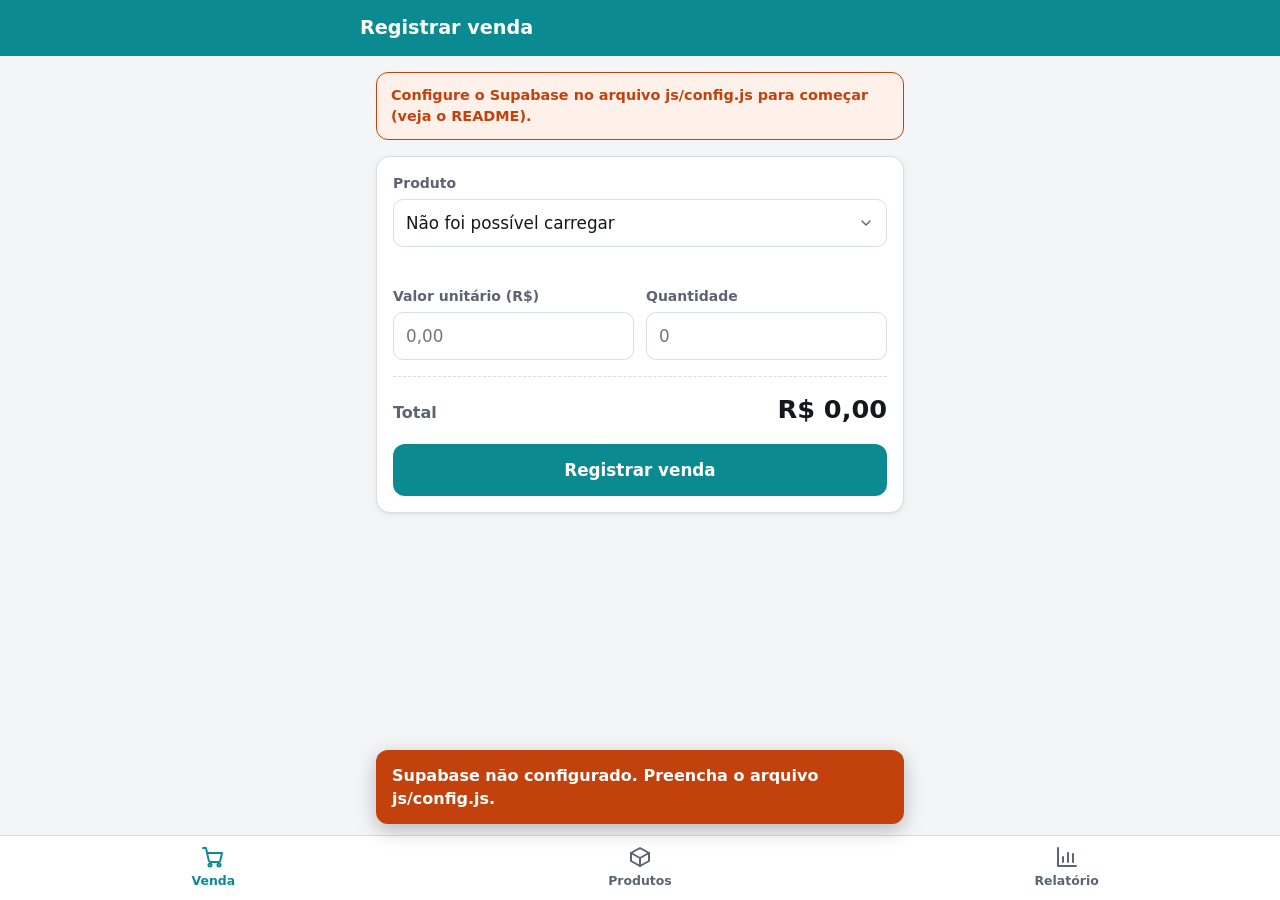
==== index.html @ 5a30bd80 "SmallPDVMobile: PDV mobile com cadastro, venda e relatório Três telas em HTML, CSS e JS puros (Regis" ====
<!doctype html>
<html lang="pt-BR">
<head>
  <meta charset="utf-8">
  <meta name="viewport" content="width=device-width, initial-scale=1, viewport-fit=cover">
  <meta name="theme-color" content="#0b8a91">
  <title>Registrar venda · PDV</title>
  <link rel="icon" href="img/icone.svg" type="image/svg+xml">
  <link rel="stylesheet" href="css/estilo.css">
</head>
<body>
  <header class="topo"><h1>Registrar venda</h1></header>

  <main class="conteudo">
    <form id="form-venda" class="cartao" novalidate>
      <label class="campo">
        <span>Produto</span>
        <select id="produto" required>
          <option value="">Carregando produtos…</option>
        </select>
      </label>
      <p class="dica" id="info-estoque"></p>

      <div class="linha">
        <label class="campo">
          <span>Valor unitário (R$)</span>
          <input id="valor" inputmode="decimal" autocomplete="off" placeholder="0,00" required>
        </label>
        <label class="campo">
          <span>Quantidade</span>
          <input id="quantidade" type="number" inputmode="numeric" min="1" step="1" placeholder="0" required>
        </label>
      </div>

      <div class="total">
        <span>Total</span>
        <strong id="total">R$ 0,00</strong>
      </div>

      <button class="botao" type="submit" id="btn-registrar">Registrar venda</button>
    </form>
  </main>

  <nav class="abas" aria-label="Telas">
    <a href="index.html" aria-current="page">
      <svg viewBox="0 0 24 24" fill="none" stroke="currentColor" stroke-width="2" stroke-linecap="round" stroke-linejoin="round" aria-hidden="true"><circle cx="9" cy="20" r="1.5"/><circle cx="18" cy="20" r="1.5"/><path d="M2 3h3l2.7 12.4a2 2 0 0 0 2 1.6h7.6a2 2 0 0 0 2-1.5L21 8H6"/></svg>
      Venda
    </a>
    <a href="produtos.html">
      <svg viewBox="0 0 24 24" fill="none" stroke="currentColor" stroke-width="2" stroke-linecap="round" stroke-linejoin="round" aria-hidden="true"><path d="M21 8 12 3 3 8v8l9 5 9-5z"/><path d="m3 8 9 5 9-5M12 13v8"/></svg>
      Produtos
    </a>
    <a href="relatorio.html">
      <svg viewBox="0 0 24 24" fill="none" stroke="currentColor" stroke-width="2" stroke-linecap="round" stroke-linejoin="round" aria-hidden="true"><path d="M3 3v18h18"/><path d="M8 17v-5M13 17V8M18 17v-8"/></svg>
      Relatório
    </a>
  </nav>

  <div id="aviso" class="aviso" role="status" aria-live="polite"></div>

  <script src="js/config.js"></script>
  <script src="js/api.js"></script>
  <script src="js/comum.js"></script>
  <script src="js/venda.js"></script>
</body>
</html>
---- css/estilo.css ----
/* SmallPDVMobile — estilo único das três telas (mobile primeiro) */

:root {
  --fundo: #f3f5f7;
  --superficie: #ffffff;
  --texto: #14171c;
  --texto-suave: #5b6470;
  --borda: #d9dee4;
  --destaque: #0b8a91;
  --destaque-forte: #086c72;
  --destaque-suave: #e0f5f6;
  --sucesso: #15803d;
  --perigo: #c2410c;
  --perigo-suave: #fff1ea;
  --sombra: 0 1px 2px rgba(20, 23, 28, .06), 0 2px 8px rgba(20, 23, 28, .05);
  --raio: 14px;
  --altura-abas: 64px;
  color-scheme: light;
}

@media (prefers-color-scheme: dark) {
  :root {
    --fundo: #0f1216;
    --superficie: #181c22;
    --texto: #eef1f4;
    --texto-suave: #9aa4af;
    --borda: #2c323b;
    --destaque: #0bced1;
    --destaque-forte: #20f6e0;
    --destaque-suave: #0f2e31;
    --sucesso: #4ade80;
    --perigo: #fb8c5a;
    --perigo-suave: #2e1b13;
    --sombra: none;
    color-scheme: dark;
  }
}

* { box-sizing: border-box; }

html { -webkit-text-size-adjust: 100%; }

body {
  margin: 0;
  background: var(--fundo);
  color: var(--texto);
  font-family: system-ui, -apple-system, "Segoe UI", Roboto, "Helvetica Neue", Arial, sans-serif;
  font-size: 16px;
  line-height: 1.45;
  padding-bottom: calc(var(--altura-abas) + env(safe-area-inset-bottom) + 24px);
}

/* ---------- Topo ---------- */

.topo {
  position: sticky;
  top: 0;
  z-index: 5;
  background: var(--destaque);
  color: #fff;
  padding: calc(14px + env(safe-area-inset-top)) 16px 14px;
}
.topo h1 { margin: 0 auto; max-width: 560px; font-size: 1.2rem; font-weight: 700; }
@media (prefers-color-scheme: dark) {
  .topo { background: var(--superficie); color: var(--texto); border-bottom: 1px solid var(--borda); }
}

.conteudo { max-width: 560px; margin: 0 auto; padding: 16px; }

/* ---------- Cartões e formulários ---------- */

.cartao {
  background: var(--superficie);
  border: 1px solid var(--borda);
  border-radius: var(--raio);
  box-shadow: var(--sombra);
  padding: 16px;
  margin-bottom: 16px;
}
.cartao h2 { margin: 0 0 12px; font-size: 1.05rem; }

.campo { display: block; margin-bottom: 14px; }
.campo > span { display: block; font-size: .875rem; font-weight: 600; color: var(--texto-suave); margin-bottom: 6px; }

input, select {
  width: 100%;
  min-height: 48px;
  padding: 10px 12px;
  font: inherit;
  font-size: 1.05rem; /* ≥16px evita o zoom automático do iPhone */
  color: var(--texto);
  background: var(--superficie);
  border: 1.5px solid var(--borda);
  border-radius: 10px;
  appearance: none;
  -webkit-appearance: none;
}
select {
  padding-right: 40px;
  background-image: url("data:image/svg+xml,%3Csvg xmlns='http://www.w3.org/2000/svg' width='16' height='16' fill='none' stroke='%235b6470' stroke-width='2' stroke-linecap='round' stroke-linejoin='round' viewBox='0 0 24 24'%3E%3Cpath d='m6 9 6 6 6-6'/%3E%3C/svg%3E");
  background-repeat: no-repeat;
  background-position: right 12px center;
}
input:focus, select:focus { outline: none; border-color: var(--destaque); box-shadow: 0 0 0 3px var(--destaque-suave); }
input[aria-invalid="true"] { border-color: var(--perigo); }

.linha { display: grid; grid-template-columns: 1fr 1fr; gap: 12px; }

.dica { margin: -6px 0 14px; font-size: .875rem; color: var(--texto-suave); min-height: 1.2em; }

/* ---------- Botões ---------- */

.botao {
  display: block;
  width: 100%;
  min-height: 52px;
  padding: 12px 16px;
  font: inherit;
  font-size: 1.05rem;
  font-weight: 700;
  color: #fff;
  background: var(--destaque);
  border: none;
  border-radius: 12px;
  cursor: pointer;
}
.botao:active { background: var(--destaque-forte); }
.botao:disabled { opacity: .6; cursor: wait; }
.botao.secundario { background: transparent; color: var(--texto); border: 1.5px solid var(--borda); }
@media (prefers-color-scheme: dark) { .botao { color: #0f1216; } }

.acoes { display: flex; gap: 10px; }
.acoes .botao { flex: 1; }

.botao-texto-perigo {
  display: block;
  margin: 12px auto 0;
  padding: 8px 12px;
  font: inherit;
  font-size: .95rem;
  font-weight: 600;
  color: var(--perigo);
  background: none;
  border: none;
  cursor: pointer;
}

[hidden] { display: none !important; }

/* ---------- Registro de venda ---------- */

.total {
  display: flex;
  justify-content: space-between;
  align-items: baseline;
  padding: 14px 0 16px;
  margin-top: 2px;
  border-top: 1px dashed var(--borda);
}
.total span { color: var(--texto-suave); font-weight: 600; }
.total strong { font-size: 1.6rem; font-variant-numeric: tabular-nums; }

/* ---------- Lista de produtos ---------- */

.titulo-secao { font-size: 1rem; margin: 8px 4px 10px; color: var(--texto-suave); }

.lista { list-style: none; margin: 0; padding: 0; }
.lista li + li { margin-top: 8px; }

.item-produto {
  display: flex;
  width: 100%;
  align-items: center;
  justify-content: space-between;
  gap: 12px;
  padding: 14px 16px;
  font: inherit;
  color: inherit;
  text-align: left;
  background: var(--superficie);
  border: 1px solid var(--borda);
  border-radius: 12px;
  cursor: pointer;
}
.item-produto:active, .item-produto.editando { border-color: var(--destaque); background: var(--destaque-suave); }
.item-produto .nome { font-weight: 600; overflow-wrap: anywhere; }
.item-produto .estoque { display: block; font-size: .875rem; color: var(--texto-suave); }
.item-produto .estoque.zerado { color: var(--perigo); font-weight: 600; }
.item-produto .preco { font-weight: 700; white-space: nowrap; font-variant-numeric: tabular-nums; }

.vazio { text-align: center; color: var(--texto-suave); padding: 24px 8px; }

/* ---------- Relatório ---------- */

.filtros { display: grid; grid-template-columns: repeat(4, 1fr); gap: 6px; margin-bottom: 16px; }
.filtros button {
  min-height: 42px;
  padding: 6px 4px;
  font: inherit;
  font-size: .9rem;
  font-weight: 600;
  color: var(--texto);
  background: var(--superficie);
  border: 1.5px solid var(--borda);
  border-radius: 999px;
  cursor: pointer;
}
.filtros button[aria-pressed="true"] { background: var(--destaque); border-color: var(--destaque); color: #fff; }
@media (prefers-color-scheme: dark) { .filtros button[aria-pressed="true"] { color: #0f1216; } }

.resumo { display: grid; grid-template-columns: 1fr 1fr; gap: 12px; }
.resumo div { display: flex; flex-direction: column; }
.resumo span { font-size: .85rem; color: var(--texto-suave); font-weight: 600; }
.resumo strong { font-size: 1.35rem; font-variant-numeric: tabular-nums; }

.tabela { width: 100%; border-collapse: collapse; font-variant-numeric: tabular-nums; }
.tabela th, .tabela td { padding: 12px 6px; text-align: left; border-bottom: 1px solid var(--borda); }
.tabela th { font-size: .8rem; text-transform: uppercase; letter-spacing: .04em; color: var(--texto-suave); }
.tabela td { overflow-wrap: anywhere; }
.tabela .num { text-align: right; white-space: nowrap; }
.tabela tbody tr:last-child td { border-bottom: none; }
.cartao.tabela-cartao { padding: 4px 12px; }

/* ---------- Abas inferiores ---------- */

.abas {
  position: fixed;
  left: 0; right: 0; bottom: 0;
  z-index: 10;
  display: grid;
  grid-template-columns: repeat(3, 1fr);
  background: var(--superficie);
  border-top: 1px solid var(--borda);
  padding-bottom: env(safe-area-inset-bottom);
}
.abas a {
  display: flex;
  flex-direction: column;
  align-items: center;
  justify-content: center;
  gap: 3px;
  height: var(--altura-abas);
  font-size: .78rem;
  font-weight: 600;
  color: var(--texto-suave);
  text-decoration: none;
}
.abas a svg { width: 24px; height: 24px; }
.abas a[aria-current="page"] { color: var(--destaque); }

/* ---------- Avisos ---------- */

.aviso {
  position: fixed;
  left: 16px; right: 16px;
  bottom: calc(var(--altura-abas) + env(safe-area-inset-bottom) + 12px);
  z-index: 20;
  max-width: 528px;
  margin: 0 auto;
  padding: 14px 16px;
  font-weight: 600;
  color: #fff;
  background: #14171c;
  border-radius: 12px;
  box-shadow: 0 6px 20px rgba(0, 0, 0, .25);
  opacity: 0;
  transform: translateY(12px);
  pointer-events: none;
  transition: opacity .2s, transform .2s;
}
.aviso.visivel { opacity: 1; transform: none; }
.aviso.ok { background: #15803d; }
.aviso.erro { background: #c2410c; }

.faixa-config {
  margin: 0 0 16px;
  padding: 12px 14px;
  font-size: .9rem;
  font-weight: 600;
  color: var(--perigo);
  background: var(--perigo-suave);
  border: 1px solid var(--perigo);
  border-radius: 12px;
}
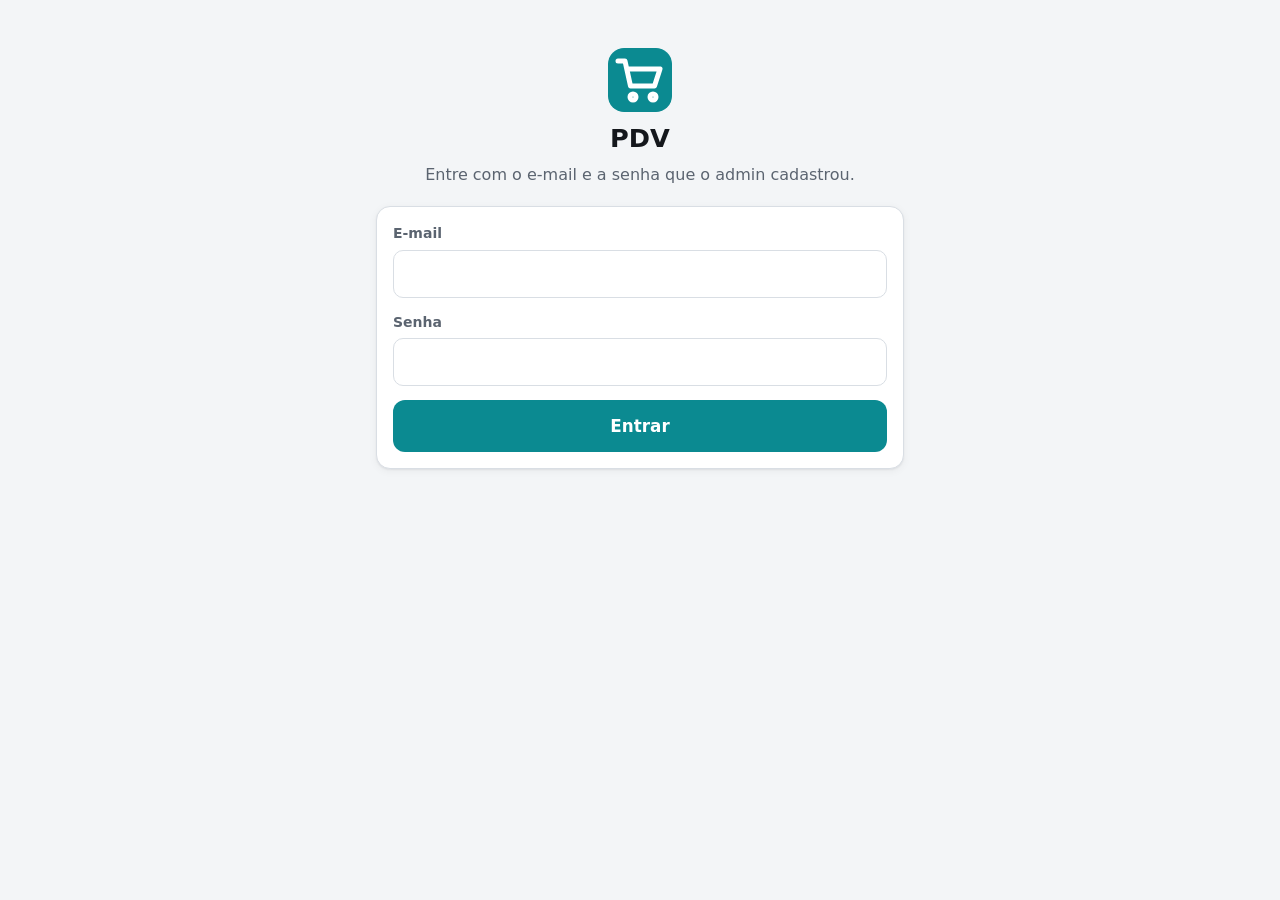
==== commit 059a452c: "Login com Supabase Auth, papéis admin/vendedor e vendedor por venda - Tela de login (e-mail e senha)" ====
--- a/index.html
+++ b/index.html
@@ -9,7 +9,12 @@
   <link rel="stylesheet" href="css/estilo.css">
 </head>
 <body>
-  <header class="topo"><h1>Registrar venda</h1></header>
+  <header class="topo">
+    <div class="topo-linha">
+      <h1>Registrar venda</h1>
+      <div id="usuario-topo" class="usuario-topo"></div>
+    </div>
+  </header>
 
   <main class="conteudo">
     <form id="form-venda" class="cartao" novalidate>
--- a/css/estilo.css
+++ b/css/estilo.css
@@ -60,9 +60,31 @@
   color: #fff;
   padding: calc(14px + env(safe-area-inset-top)) 16px 14px;
 }
-.topo h1 { margin: 0 auto; max-width: 560px; font-size: 1.2rem; font-weight: 700; }
+.topo-linha {
+  display: flex;
+  align-items: center;
+  justify-content: space-between;
+  gap: 12px;
+  max-width: 560px;
+  margin: 0 auto;
+}
+.topo h1 { margin: 0; font-size: 1.2rem; font-weight: 700; }
 @media (prefers-color-scheme: dark) {
   .topo { background: var(--superficie); color: var(--texto); border-bottom: 1px solid var(--borda); }
+}
+
+.usuario-topo { display: flex; align-items: center; gap: 8px; min-width: 0; font-size: .875rem; font-weight: 600; }
+.usuario-topo span { overflow: hidden; text-overflow: ellipsis; white-space: nowrap; max-width: 9em; }
+.botao-sair {
+  min-height: 34px;
+  padding: 4px 12px;
+  font: inherit;
+  color: inherit;
+  background: transparent;
+  border: 1.5px solid currentColor;
+  border-radius: 999px;
+  cursor: pointer;
+  opacity: .9;
 }
 
 .conteudo { max-width: 560px; margin: 0 auto; padding: 16px; }
@@ -248,6 +270,18 @@
 .abas a svg { width: 24px; height: 24px; }
 .abas a[aria-current="page"] { color: var(--destaque); }
 
+/* Só o admin navega entre as telas; o vendedor fica na tela de venda. */
+body:not(.admin) { --altura-abas: 0px; }
+body:not(.admin) .abas { display: none; }
+
+/* ---------- Login ---------- */
+
+.pagina-login .conteudo { padding-top: calc(48px + env(safe-area-inset-top)); }
+.marca-login { text-align: center; margin-bottom: 20px; }
+.marca-login img { display: block; margin: 0 auto 8px; border-radius: 16px; }
+.marca-login h1 { margin: 0; font-size: 1.6rem; }
+.marca-login p { margin: 6px 0 0; color: var(--texto-suave); }
+
 /* ---------- Avisos ---------- */
 
 .aviso {
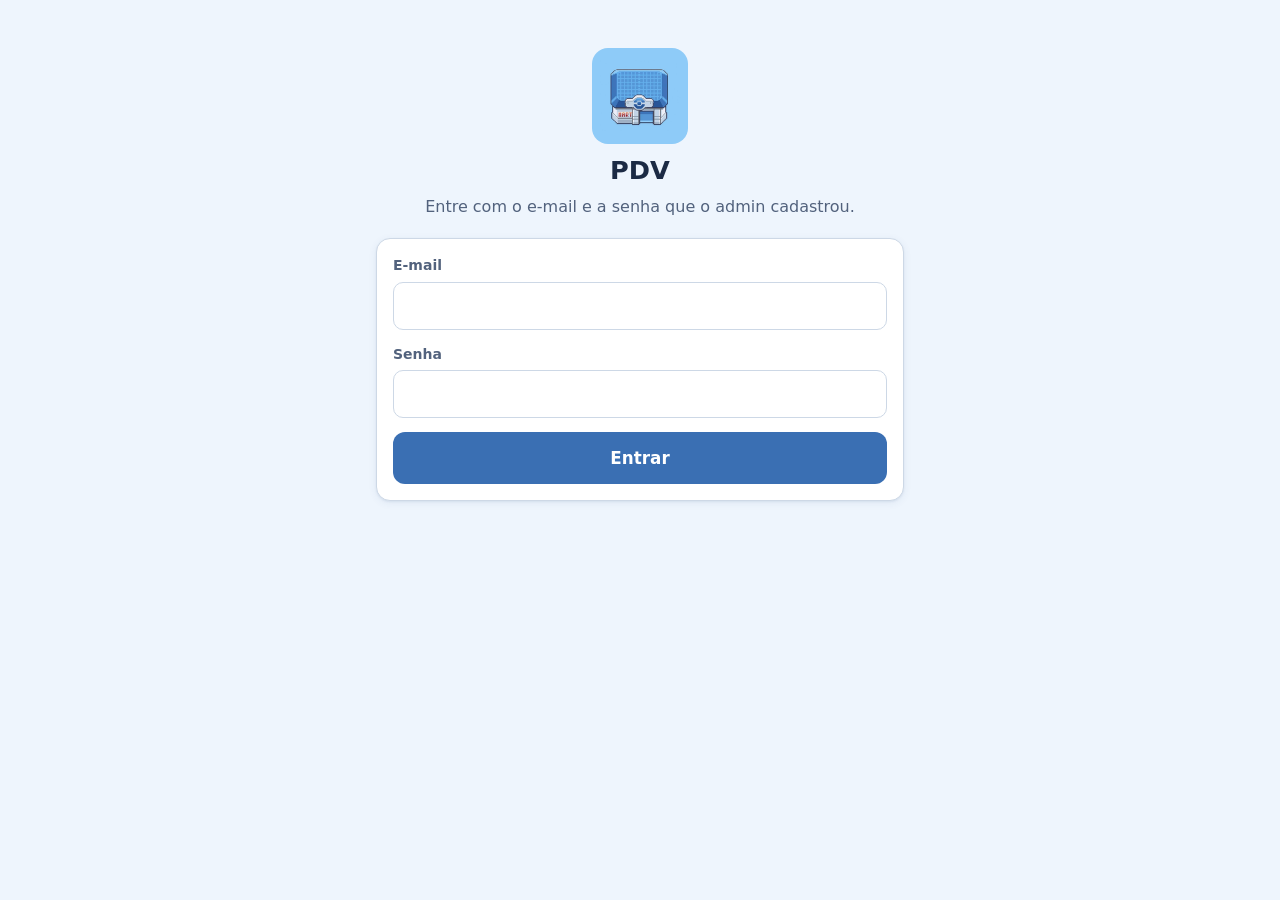
==== commit e5b5e825: "Novo ícone (site e app no celular) e paleta azul tirada do ícone - Ícone da loja em pixel art como f" ====
--- a/index.html
+++ b/index.html
@@ -3,9 +3,12 @@
 <head>
   <meta charset="utf-8">
   <meta name="viewport" content="width=device-width, initial-scale=1, viewport-fit=cover">
-  <meta name="theme-color" content="#0b8a91">
+  <meta name="theme-color" content="#3a6fb3">
   <title>Registrar venda · PDV</title>
-  <link rel="icon" href="img/icone.svg" type="image/svg+xml">
+  <link rel="icon" href="img/favicon-32.png" sizes="32x32" type="image/png">
+  <link rel="apple-touch-icon" href="img/apple-touch-icon.png">
+  <link rel="manifest" href="manifest.webmanifest">
+  <meta name="apple-mobile-web-app-title" content="PDV">
   <link rel="stylesheet" href="css/estilo.css">
 </head>
 <body>
@@ -17,33 +20,68 @@
   </header>
 
   <main class="conteudo">
-    <form id="form-venda" class="cartao" novalidate>
-      <label class="campo">
-        <span>Produto</span>
-        <select id="produto" required>
-          <option value="">Carregando produtos…</option>
-        </select>
-      </label>
+    <p class="faixa-edicao" id="faixa-edicao" hidden></p>
+
+    <form id="form-item" class="cartao" novalidate>
+      <div class="campo">
+        <span><label for="produto">Produto</label></span>
+        <div class="campo-com-botao">
+          <select id="produto">
+            <option value="">Carregando produtos…</option>
+          </select>
+          <button type="button" class="botao-leitor" id="btn-ler" aria-label="Ler código de barras" title="Ler código de barras">
+            <svg viewBox="0 0 24 24" fill="none" stroke="currentColor" stroke-width="2" stroke-linecap="round" stroke-linejoin="round" aria-hidden="true"><path d="M3 7V5a2 2 0 0 1 2-2h2M17 3h2a2 2 0 0 1 2 2v2M21 17v2a2 2 0 0 1-2 2h-2M7 21H5a2 2 0 0 1-2-2v-2"/><path d="M7 8v8M10 8v8M13 8v8M17 8v8"/></svg>
+          </button>
+        </div>
+      </div>
       <p class="dica" id="info-estoque"></p>
 
       <div class="linha">
         <label class="campo">
           <span>Valor unitário (R$)</span>
-          <input id="valor" inputmode="decimal" autocomplete="off" placeholder="0,00" required>
+          <input id="valor" inputmode="decimal" autocomplete="off" placeholder="0,00">
         </label>
         <label class="campo">
           <span>Quantidade</span>
-          <input id="quantidade" type="number" inputmode="numeric" min="1" step="1" placeholder="0" required>
+          <input id="quantidade" type="number" inputmode="numeric" min="1" step="1" placeholder="0">
         </label>
       </div>
 
+      <button class="botao secundario" type="submit" id="btn-adicionar">Adicionar ao pedido</button>
+    </form>
+
+    <section class="cartao" aria-labelledby="titulo-pedido">
+      <h2 id="titulo-pedido">Pedido</h2>
+      <ul id="itens-pedido" class="itens-pedido"></ul>
+
       <div class="total">
-        <span>Total</span>
+        <span>Total do pedido</span>
         <strong id="total">R$ 0,00</strong>
       </div>
 
-      <button class="botao" type="submit" id="btn-registrar">Registrar venda</button>
-    </form>
+      <div class="linha">
+        <label class="campo">
+          <span>Recebido em dinheiro</span>
+          <input id="recebido" inputmode="decimal" autocomplete="off" placeholder="0,00">
+        </label>
+        <div class="campo troco">
+          <span id="rotulo-troco">Troco</span>
+          <strong id="troco">—</strong>
+        </div>
+      </div>
+
+      <button class="botao" type="button" id="btn-finalizar" disabled>Registrar venda</button>
+      <div class="acoes acoes-edicao" id="acoes-edicao" hidden>
+        <button class="botao secundario" type="button" id="btn-descartar">Descartar alterações</button>
+      </div>
+      <button class="botao-texto-perigo" type="button" id="btn-limpar" hidden>Limpar pedido</button>
+      <button class="botao-texto-perigo" type="button" id="btn-cancelar-pedido" hidden>Cancelar este pedido</button>
+    </section>
+
+    <h2 class="titulo-secao" id="titulo-pedidos">Meus pedidos</h2>
+    <ul id="lista-pedidos" class="lista">
+      <li class="vazio">Carregando…</li>
+    </ul>
   </main>
 
   <nav class="abas" aria-label="Telas">
@@ -54,6 +92,10 @@
     <a href="produtos.html">
       <svg viewBox="0 0 24 24" fill="none" stroke="currentColor" stroke-width="2" stroke-linecap="round" stroke-linejoin="round" aria-hidden="true"><path d="M21 8 12 3 3 8v8l9 5 9-5z"/><path d="m3 8 9 5 9-5M12 13v8"/></svg>
       Produtos
+    </a>
+    <a href="fornecedores.html">
+      <svg viewBox="0 0 24 24" fill="none" stroke="currentColor" stroke-width="2" stroke-linecap="round" stroke-linejoin="round" aria-hidden="true"><path d="M2 6h12v11H2z"/><path d="M14 10h4l4 4v3h-8"/><circle cx="6" cy="18" r="2"/><circle cx="18" cy="18" r="2"/></svg>
+      Fornecedores
     </a>
     <a href="relatorio.html">
       <svg viewBox="0 0 24 24" fill="none" stroke="currentColor" stroke-width="2" stroke-linecap="round" stroke-linejoin="round" aria-hidden="true"><path d="M3 3v18h18"/><path d="M8 17v-5M13 17V8M18 17v-8"/></svg>
@@ -66,6 +108,7 @@
   <script src="js/config.js"></script>
   <script src="js/api.js"></script>
   <script src="js/comum.js"></script>
+  <script src="js/leitor.js"></script>
   <script src="js/venda.js"></script>
 </body>
 </html>
--- a/css/estilo.css
+++ b/css/estilo.css
@@ -1,18 +1,22 @@
 /* SmallPDVMobile — estilo único das três telas (mobile primeiro) */
 
 :root {
-  --fundo: #f3f5f7;
+  /* Paleta tirada do ícone: céu, telhado azul, contorno marinho, branco frio e o vermelho do "MART" */
+  --ceu: #8ecbf8;
+  --marinho: #284d83;
+  --fundo: #eef5fd;
   --superficie: #ffffff;
-  --texto: #14171c;
-  --texto-suave: #5b6470;
-  --borda: #d9dee4;
-  --destaque: #0b8a91;
-  --destaque-forte: #086c72;
-  --destaque-suave: #e0f5f6;
+  --texto: #1b2a44;
+  --texto-suave: #52627d;
+  --borda: #cdd8e6;
+  --destaque: #3a6fb3;
+  --destaque-forte: #284d83;
+  --destaque-suave: #dcecfb;
+  --sobre-destaque: #ffffff;
   --sucesso: #15803d;
-  --perigo: #c2410c;
-  --perigo-suave: #fff1ea;
-  --sombra: 0 1px 2px rgba(20, 23, 28, .06), 0 2px 8px rgba(20, 23, 28, .05);
+  --perigo: #b24849;
+  --perigo-suave: #fbeceb;
+  --sombra: 0 1px 2px rgba(40, 77, 131, .08), 0 2px 8px rgba(40, 77, 131, .07);
   --raio: 14px;
   --altura-abas: 64px;
   color-scheme: light;
@@ -20,17 +24,18 @@
 
 @media (prefers-color-scheme: dark) {
   :root {
-    --fundo: #0f1216;
-    --superficie: #181c22;
-    --texto: #eef1f4;
-    --texto-suave: #9aa4af;
-    --borda: #2c323b;
-    --destaque: #0bced1;
-    --destaque-forte: #20f6e0;
-    --destaque-suave: #0f2e31;
+    --fundo: #0f1a2b;
+    --superficie: #16233a;
+    --texto: #e8f0fa;
+    --texto-suave: #9db0c9;
+    --borda: #2a3a55;
+    --destaque: #8ecbf8;
+    --destaque-forte: #b9e0fc;
+    --destaque-suave: #1a3150;
+    --sobre-destaque: #0f1a2b;
     --sucesso: #4ade80;
-    --perigo: #fb8c5a;
-    --perigo-suave: #2e1b13;
+    --perigo: #f08a85;
+    --perigo-suave: #3a1d22;
     --sombra: none;
     color-scheme: dark;
   }
@@ -58,6 +63,7 @@
   z-index: 5;
   background: var(--destaque);
   color: #fff;
+  border-bottom: 3px solid var(--marinho);
   padding: calc(14px + env(safe-area-inset-top)) 16px 14px;
 }
 .topo-linha {
@@ -119,7 +125,7 @@
 }
 select {
   padding-right: 40px;
-  background-image: url("data:image/svg+xml,%3Csvg xmlns='http://www.w3.org/2000/svg' width='16' height='16' fill='none' stroke='%235b6470' stroke-width='2' stroke-linecap='round' stroke-linejoin='round' viewBox='0 0 24 24'%3E%3Cpath d='m6 9 6 6 6-6'/%3E%3C/svg%3E");
+  background-image: url("data:image/svg+xml,%3Csvg xmlns='http://www.w3.org/2000/svg' width='16' height='16' fill='none' stroke='%2352627d' stroke-width='2' stroke-linecap='round' stroke-linejoin='round' viewBox='0 0 24 24'%3E%3Cpath d='m6 9 6 6 6-6'/%3E%3C/svg%3E");
   background-repeat: no-repeat;
   background-position: right 12px center;
 }
@@ -140,7 +146,7 @@
   font: inherit;
   font-size: 1.05rem;
   font-weight: 700;
-  color: #fff;
+  color: var(--sobre-destaque);
   background: var(--destaque);
   border: none;
   border-radius: 12px;
@@ -149,7 +155,6 @@
 .botao:active { background: var(--destaque-forte); }
 .botao:disabled { opacity: .6; cursor: wait; }
 .botao.secundario { background: transparent; color: var(--texto); border: 1.5px solid var(--borda); }
-@media (prefers-color-scheme: dark) { .botao { color: #0f1216; } }
 
 .acoes { display: flex; gap: 10px; }
 .acoes .botao { flex: 1; }
@@ -208,6 +213,7 @@
 .item-produto .nome { font-weight: 600; overflow-wrap: anywhere; }
 .item-produto .estoque { display: block; font-size: .875rem; color: var(--texto-suave); }
 .item-produto .estoque.zerado { color: var(--perigo); font-weight: 600; }
+.item-produto .fornecedor { display: block; font-size: .8rem; color: var(--texto-suave); overflow-wrap: anywhere; }
 .item-produto .preco { font-weight: 700; white-space: nowrap; font-variant-numeric: tabular-nums; }
 
 .vazio { text-align: center; color: var(--texto-suave); padding: 24px 8px; }
@@ -227,8 +233,7 @@
   border-radius: 999px;
   cursor: pointer;
 }
-.filtros button[aria-pressed="true"] { background: var(--destaque); border-color: var(--destaque); color: #fff; }
-@media (prefers-color-scheme: dark) { .filtros button[aria-pressed="true"] { color: #0f1216; } }
+.filtros button[aria-pressed="true"] { background: var(--destaque); border-color: var(--destaque); color: var(--sobre-destaque); }
 
 .resumo { display: grid; grid-template-columns: 1fr 1fr; gap: 12px; }
 .resumo div { display: flex; flex-direction: column; }
@@ -250,7 +255,7 @@
   left: 0; right: 0; bottom: 0;
   z-index: 10;
   display: grid;
-  grid-template-columns: repeat(3, 1fr);
+  grid-template-columns: repeat(4, 1fr);
   background: var(--superficie);
   border-top: 1px solid var(--borda);
   padding-bottom: env(safe-area-inset-bottom);
@@ -294,7 +299,7 @@
   padding: 14px 16px;
   font-weight: 600;
   color: #fff;
-  background: #14171c;
+  background: var(--marinho);
   border-radius: 12px;
   box-shadow: 0 6px 20px rgba(0, 0, 0, .25);
   opacity: 0;
@@ -304,7 +309,7 @@
 }
 .aviso.visivel { opacity: 1; transform: none; }
 .aviso.ok { background: #15803d; }
-.aviso.erro { background: #c2410c; }
+.aviso.erro { background: #b24849; }
 
 .faixa-config {
   margin: 0 0 16px;
@@ -316,3 +321,127 @@
   border: 1px solid var(--perigo);
   border-radius: 12px;
 }
+
+/* ---------- Leitor de código de barras ---------- */
+
+.botao-leitor {
+  flex: 0 0 52px;
+  display: grid;
+  place-items: center;
+  min-height: 48px;
+  padding: 0;
+  color: var(--sobre-destaque);
+  background: var(--destaque);
+  border: none;
+  border-radius: 10px;
+  cursor: pointer;
+}
+.botao-leitor svg { width: 26px; height: 26px; }
+.botao-leitor:active { background: var(--destaque-forte); }
+
+.campo-com-botao { display: flex; gap: 8px; }
+.campo-com-botao > input,
+.campo-com-botao > select { flex: 1; min-width: 0; }
+
+.leitor {
+  position: fixed;
+  inset: 0;
+  z-index: 50;
+  display: flex;
+  flex-direction: column;
+  align-items: center;
+  justify-content: flex-end;
+  gap: 16px;
+  padding: 16px 16px calc(24px + env(safe-area-inset-bottom));
+  background: #000;
+}
+.leitor-video { position: absolute; inset: 0; width: 100%; height: 100%; object-fit: cover; }
+.leitor-mira {
+  position: absolute;
+  top: 50%; left: 50%;
+  width: min(80vw, 360px);
+  height: 140px;
+  transform: translate(-50%, -50%);
+  border: 3px solid var(--ceu);
+  border-radius: 14px;
+  box-shadow: 0 0 0 100vmax rgba(0, 0, 0, .45);
+}
+.leitor-texto, .leitor-cancelar { position: relative; }
+.leitor-texto { margin: 0; color: #fff; font-weight: 600; text-align: center; }
+.leitor .leitor-cancelar { max-width: 320px; color: #fff; border-color: rgba(255, 255, 255, .6); }
+body.leitor-aberto { overflow: hidden; }
+
+/* ---------- Pedido (tela de venda) ---------- */
+
+.faixa-edicao {
+  margin: 0 0 16px;
+  padding: 12px 14px;
+  font-size: .9rem;
+  font-weight: 600;
+  color: var(--destaque-forte);
+  background: var(--destaque-suave);
+  border: 1px solid var(--destaque);
+  border-radius: 12px;
+}
+
+.itens-pedido { list-style: none; margin: 0; padding: 0; }
+.itens-pedido .vazio { padding: 12px 4px; }
+
+.item-pedido {
+  display: grid;
+  grid-template-columns: 1fr auto auto;
+  align-items: center;
+  gap: 8px;
+  padding: 10px 0;
+  border-bottom: 1px solid var(--borda);
+}
+.item-pedido:last-child { border-bottom: none; }
+.item-info { min-width: 0; }
+.item-info .nome { display: block; font-weight: 600; overflow-wrap: anywhere; }
+.item-info .detalhe { display: block; font-size: .85rem; color: var(--texto-suave); font-variant-numeric: tabular-nums; }
+.item-info .detalhe strong { color: var(--texto); }
+
+.item-qtd { display: flex; align-items: center; border: 1.5px solid var(--borda); border-radius: 10px; }
+.item-qtd button {
+  width: 38px;
+  height: 38px;
+  font: inherit;
+  font-size: 1.2rem;
+  font-weight: 700;
+  color: var(--destaque);
+  background: none;
+  border: none;
+  cursor: pointer;
+}
+.item-qtd button:disabled { color: var(--borda); cursor: default; }
+.item-qtd span { min-width: 26px; text-align: center; font-weight: 700; font-variant-numeric: tabular-nums; }
+
+.item-remover {
+  width: 36px;
+  height: 36px;
+  font: inherit;
+  font-size: 1.4rem;
+  line-height: 1;
+  color: var(--perigo);
+  background: none;
+  border: none;
+  cursor: pointer;
+}
+
+.troco { display: flex; flex-direction: column; justify-content: flex-end; }
+.troco strong { min-height: 48px; display: flex; align-items: center; font-size: 1.35rem; font-variant-numeric: tabular-nums; }
+.troco-ok { color: var(--sucesso); }
+.troco-falta { color: var(--perigo); }
+
+.acoes-edicao { margin-top: 10px; }
+
+.etiqueta {
+  display: inline-block;
+  padding: 0 6px;
+  font-size: .72rem;
+  font-weight: 700;
+  color: var(--texto-suave);
+  border: 1px solid var(--borda);
+  border-radius: 999px;
+  vertical-align: middle;
+}
